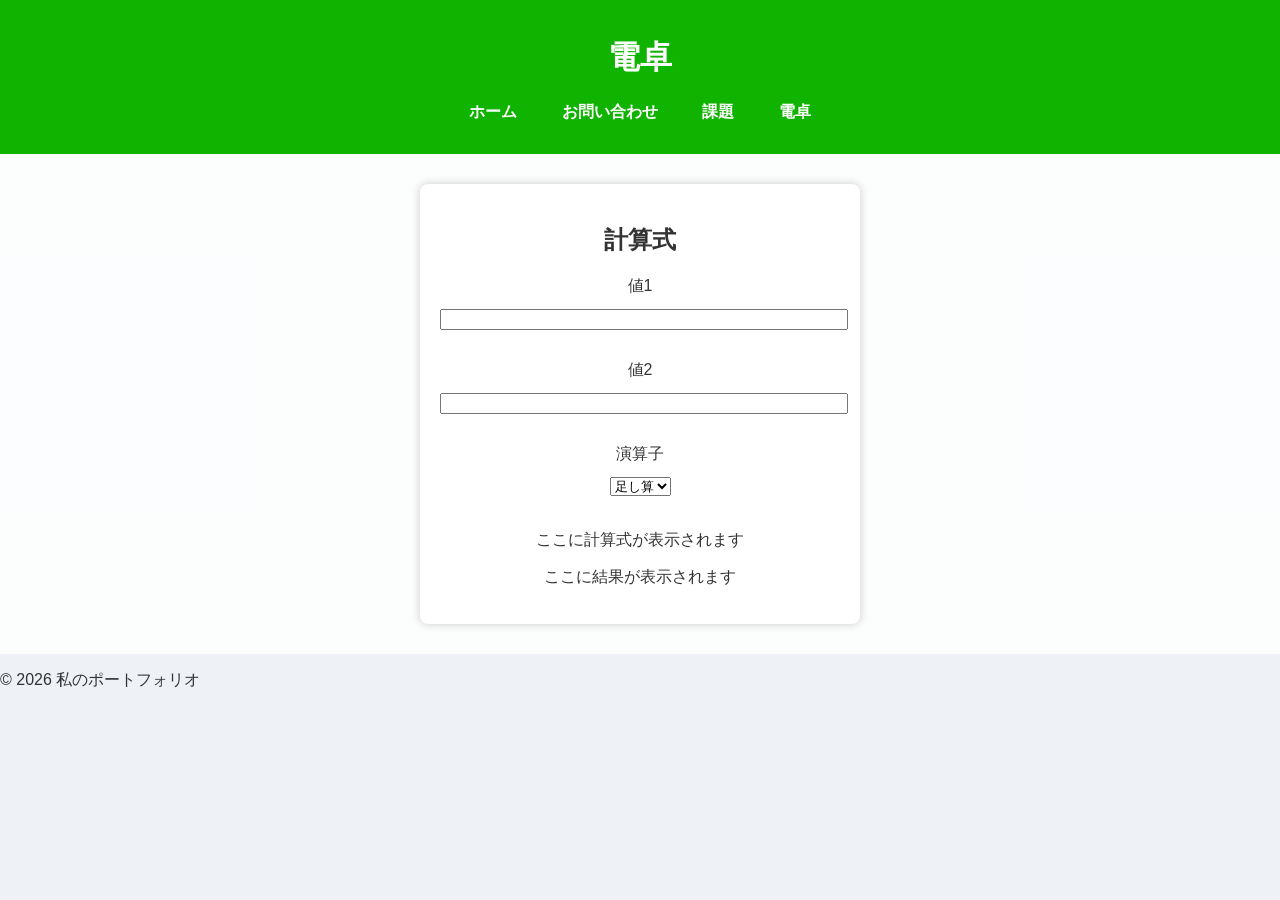
==== calulate.html @ cacd4c38 "更新9" ====
<!DOCTYPE html>
<html lang="ja">
<head>
    <meta charset="UTF-8">
    <meta name="viewport" content="width=device-width, initial-scale=1.0">
    <title>電卓</title>
    <link rel="stylesheet" href="css/style.css">
    <link rel="stylesheet" href="css/calulate.css">
</head>
<body>
    <header>
        <h1>電卓</h1>
        <nav>
            <ul class="nav-list">
                <li><a href="../index.html">ホーム</a></li>
                <li><a href="contact.html">お問い合わせ</a></li>
                <li><a href="work.html">課題</a></li>
                <li><a href="calulate.html">電卓</a></li>
            </ul>
        </nav>
    </header>
    <main>
        <section class="contact-form">
            <h2>計算式</h2>
            <form id="calform" action="POST">
                <label for="valuel">値1</label>
                <input type="number" id="valuel"><br>

                <label for="value2">値2</label>
                <input type="number" id="value2"><br>

                <label for="chioice">演算子</label>
                <select name="choice" id="choice">
                    <option value="addtion">足し算</option>
                    <option value="subtraction">引き算</option>
                    <option value="multiplication">掛け算</option>
                    <option value="division">割り算</option>
                </select><br><br>
            </form>
            <p id="formula">ここに計算式が表示されます</p>
            <p id="result">ここに結果が表示されます</p>
        </section>
    </main>
    <foorter>
        <p>&copy; 2026 私のポートフォリオ</p>
    </foorter>
    <script src="JavaScriptWork/work_1_3/calulate.js"></script>
</body>
</html>
---- css/style.css ----
body{
    font-family: Arial, sans-serif;
    margin: 0;
    padding: 0;
    background-color: #eef2f7;
    color: #333;
}

header{
    background-color: #0fb300;
    color: white;
    padding: 15px 0;
    text-align: center;
}

.nav-list {
    list-style: none;
    padding: 0;
    text-align: center;
}

.nav-list li {
    display: inline;
    margin: 0 20px;
}

.nav-list li a {
    color: white;
    text-decoration: none;
    font-weight: bold;
}

main {
    padding: 30px;
    text-align: center;
    background-color: #ffffffd2;
}

.profile-img {
    width: 150px;
    border-radius: 50%;
    margin-bottom: 15px;
    border: 3px solid #b35c00;
    }

    .skills {
        background-color: #cce5ff;
        padding: 20px;
        border-radius: 10px;
        margin-top: 20px;
        box-shadow: 0px 4px 8px rgba(0,0,0, 0.1);
    }

    .skill-list {
        list-style: none;
        padding: 0;
        font-weight: bold;
        color: #004080;
    }

    .skill-list li {
        background: #007bff;
        color: white;
        padding: 8px;
        margin: 5px 0;
        border-radius: 5px;
        display: inline-block;
    }

    .portfolio {
        background-color: #e3f2fd;
        padding: 20px;
        border-radius: 10px;
        margin-top: 20px;
        box-shadow: 0px 4px 8px rgba(0,0,0, 0.1);
    }

    .portfolio h2 {
        color: #030b13;
        border-bottom: 3px solid #007bff;
        display: inline-block;
        padding-bottom: 5px;
    }

    .portfolio-items {
        display: flex;
        justify-content: center;
        align-items: center;
        flex-wrap:wrap;
        gap: 20px;
        margin-top: 20px;
    }

    .portfolio-item img {
        width: 200px;
        height: 160px;
        object-fit: cover;
        border-radius: 4px;
        border: 3px solid #004080;
    }

    .contact-form {
        max-width:400px;
        margin: auto;
        background: white;
        padding: 20px;
        border-radius: 8px;
        box-shadow: 0px 0px 10px rgba(0,0,0, 0.2);
    }

    label,input,textarea, button {
        display: block;
        width: 100%;
        margin-bottom: 12px;
    }

    button {
        background-color: #0057b353;
        color: white;
        padding: 12px;
        border: none;
        border-radius: 5px;
        cursor: pointer;
        font-size: 16px;
    }

    footer {
        text-align: center;
        padding: 15px;
        background-color: #0fb300;
        color: white;
        margin-top: 30px;
        font-weight: bold;
    }
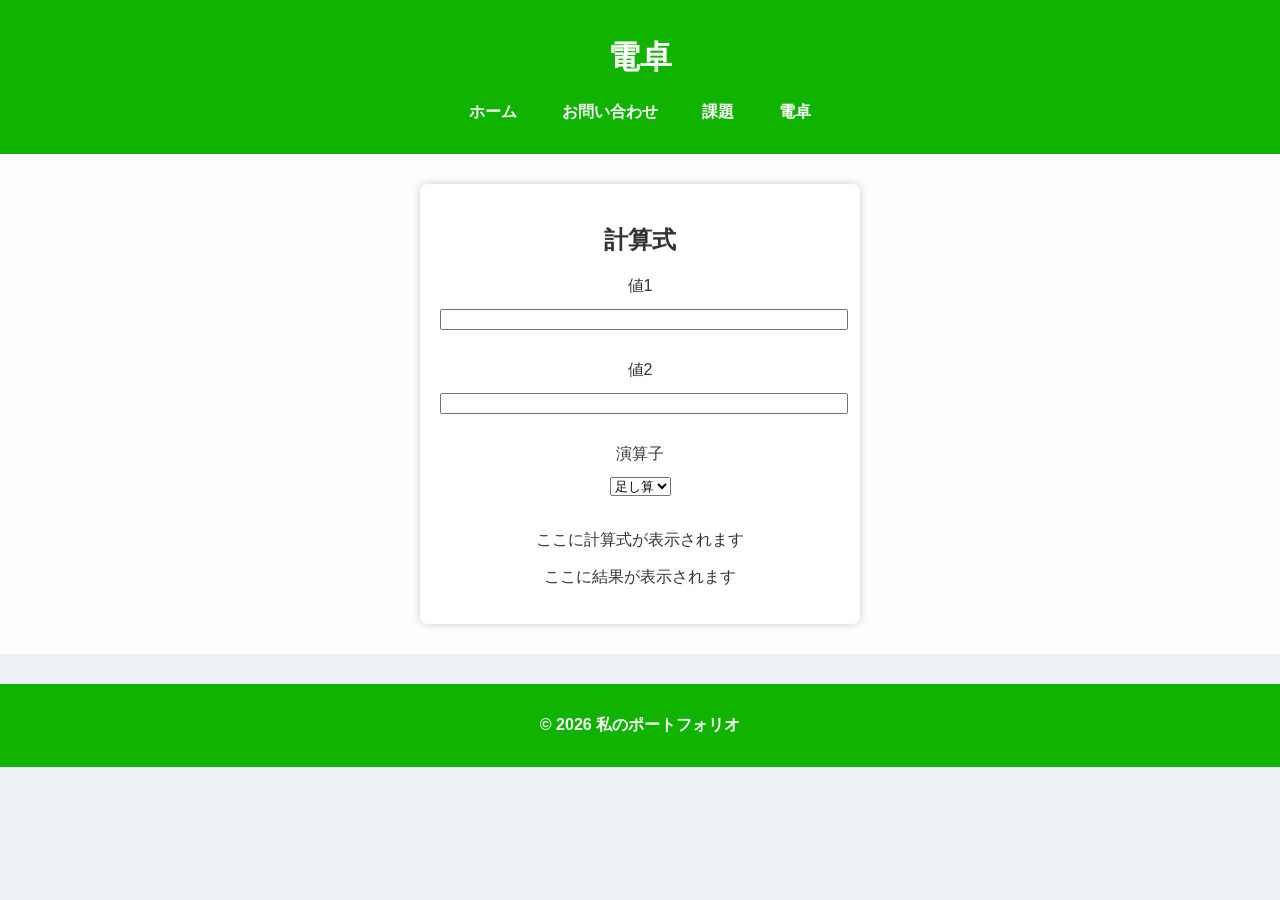
==== commit c1c5ab1a: "更新11" ====
--- a/calulate.html
+++ b/calulate.html
@@ -12,10 +12,10 @@
         <h1>電卓</h1>
         <nav>
             <ul class="nav-list">
-                <li><a href="../index.html">ホーム</a></li>
+                <li><a href="index.html">ホーム</a></li>
                 <li><a href="contact.html">お問い合わせ</a></li>
                 <li><a href="work.html">課題</a></li>
-                <li><a href="calulate.html">電卓</a></li>
+                <li><a href="calculate.html">電卓</a></li>
             </ul>
         </nav>
     </header>
@@ -24,14 +24,14 @@
             <h2>計算式</h2>
             <form id="calform" action="POST">
                 <label for="valuel">値1</label>
-                <input type="number" id="valuel"><br>
+                <input type="number" id="value1"><br>
 
                 <label for="value2">値2</label>
                 <input type="number" id="value2"><br>
 
-                <label for="chioice">演算子</label>
+                <label for="choice">演算子</label>
                 <select name="choice" id="choice">
-                    <option value="addtion">足し算</option>
+                    <option value="addition">足し算</option>
                     <option value="subtraction">引き算</option>
                     <option value="multiplication">掛け算</option>
                     <option value="division">割り算</option>
@@ -41,9 +41,9 @@
             <p id="result">ここに結果が表示されます</p>
         </section>
     </main>
-    <foorter>
+    <footer>
         <p>&copy; 2026 私のポートフォリオ</p>
-    </foorter>
+    </footer>
     <script src="JavaScriptWork/work_1_3/calulate.js"></script>
 </body>
 </html>
